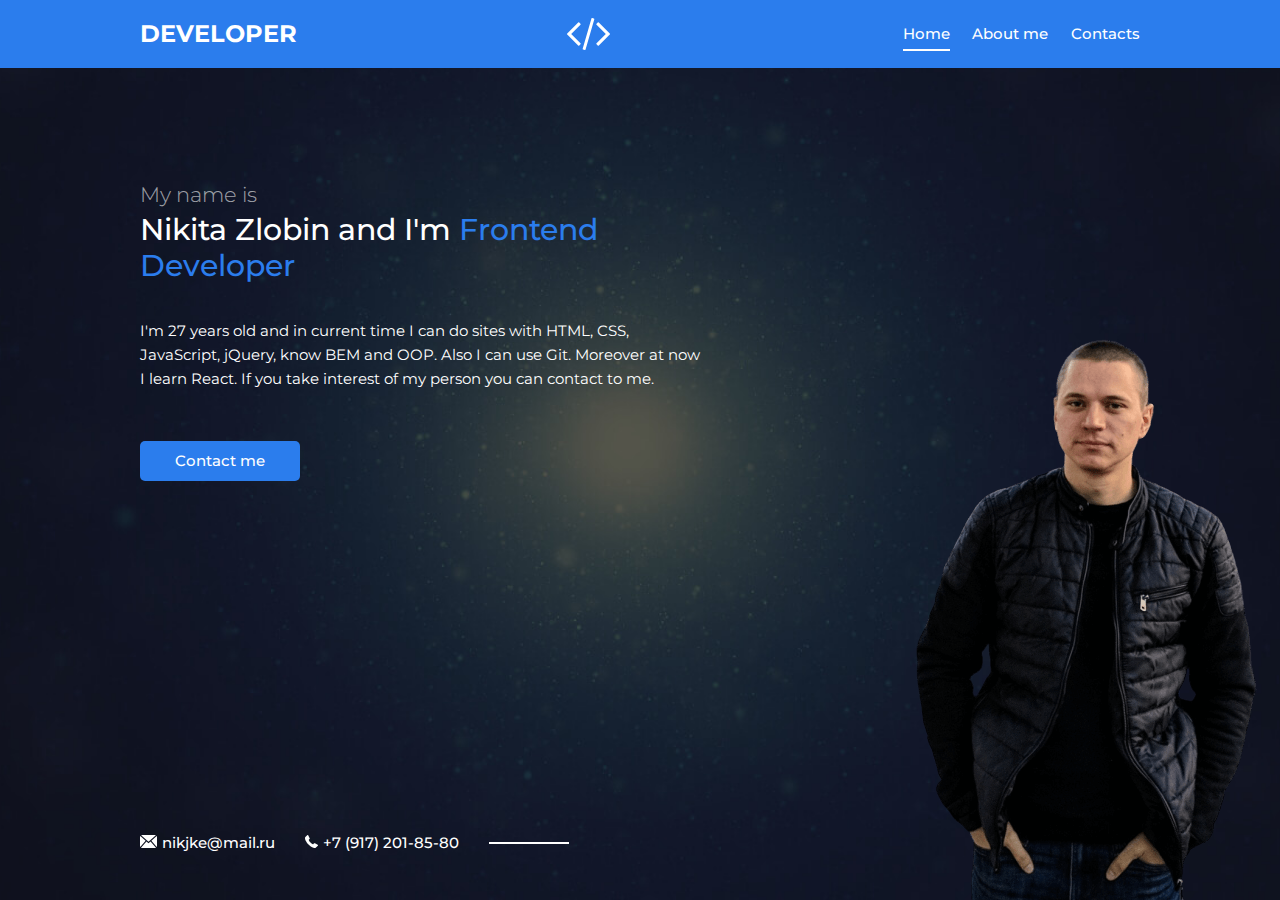
==== index.html @ 76308b19 "create site Portfolio" ====
<!DOCTYPE html>
<html lang="en">

<head>
    <meta charset="UTF-8">
    <meta name="viewport" content="width=device-width, initial-scale=1">
    <link href="https://fonts.googleapis.com/css2?family=Montserrat:wght@300;400;500;700&display=swap" rel="stylesheet">
    <link rel="stylesheet" href="css/style.css">
    <link rel="icon" type="image/png" href="img/favicon.png">

    <meta name="description" content="I'm beginner frontend developer.">
    <meta name="keywords" content="develop, sites, site, frontend">
    <title>Personal Folio</title>
</head>

<body>
    <div class="page">

        <!-- Header -->
        <header class="header">
            <div class="container">
                <div class="header__inner">
                    <div class="header__brand">Developer</div>
                    <div class="header__logo"><img src="img/code.svg" alt=""></div>
                    <nav class="header__nav">
                        <a href="index.html" class="header__link header__link_active">Home</a>
                        <a href="about.html" class="header__link">About me</a>
                        <a href="contacts.html" class="header__link">Contacts</a>
                    </nav>
                </div>
            </div><!-- /.container -->
        </header>

        <!-- Main -->
        <div class="container">
            <main class="content">
                <div class="content__header">
                    <h2 class="subtitle">My name is</h2>
                    <h1 class="title">Nikita Zlobin and I'm <span>Frontend Developer</span></h1>
                </div>

                <div class="text">
                    <p>
                        I'm 27 years old and in current time I can do sites with HTML, CSS, JavaScript, jQuery, know BEM and OOP. Also I can use Git. 
                        Moreover at now I learn React. If you take interest of my person you can contact to me.
                    </p>
                </div>
                <a href="contacts.html" class="btn">Contact me</a>
            </main>
        </div>

        <!-- Footer -->
        <footer class="footer">
            <div class="container">
                <div class="contacts">
                    <a class="contacts__link" href="mailto:nikjke@mail.ru">
                        <img class="contacts__icon" src="img/mail.svg" alt="">nikjke@mail.ru</a>
                    <a class="contacts__link" href="tel:+79995391410">
                        <img class="contacts__icon" src="img/tel.svg" alt="">+7 (917) 201-85-80</a>
                </div>
            </div>
        </footer>

        <img class="author" src="img/me.png" alt="">

    </div> <!-- /.page -->

</body>

</html>
---- css/style.css ----
html {
    font-size: 15px;
}

body {
    margin: 0;
    font-family: 'Montserrat', sans-serif;
    font-size: 1rem;
    line-height: 1.6;
}

*,
*:before,
*:after {
    box-sizing: border-box;
}

h1, h2, h3, h4, h5, h6 {
    margin: 0;
}

p {
    margin: 0 0 10px;
}

.container {
    width: 100%;
    max-width: 1030px;
    margin: 0 auto;
    padding: 0 1rem;
}


/* Page */

.page {
    width: 100%;
    height: 100vh;
    min-height: 770px;
    position: relative;

    background: #000 url("../img/bg.jpg") center no-repeat;
    background-size: cover;

    overflow: hidden;
}


/* Header */ 

.header {
    margin-bottom: 110px;
    padding: 1rem 0;

    background: #2B7DED;
}

.header__inner {
    display: flex;
    justify-content: space-between;
    align-items: center;
}

.header__brand {
    font-size: 1.6rem;
    color: #fff;
    text-transform: uppercase;
    font-weight: 700;
}

.header__logo img {
    display: block;
}

.header__nav {
    display: flex;
}

.header__link {
    margin-left: 1.5rem;

    color: #fff;
    font-size: 1rem;
    font-weight: 500;
    text-decoration: none;

    transition: color .2s linear;
}

.header__link:hover {
    color: #b2e3fd;
}

.header__link_active {
    position: relative;
}

.header__link_active:after {
    content: "";
    width: 100%;
    height: 2px;

    background-color: #fff;

    position: absolute;
    left: 0;
    bottom: -5px;
}


/* Content */

.content {
    height: 100%;
    width: 100%;
    max-width: 565px;
}

.content__header {
    margin-bottom: 35px;
}

.subtitle {
    font-size: 1.4rem;
    color: rgba(255, 255, 255, .6);
    font-weight: 300;
}

.title {
    margin-bottom: 10px;

    font-size: 2rem;
    color: #fff;
    font-weight: 500;
    line-height: 1.2;
}

.title span {
    color: #2B7DED;
}

.text {
    margin-bottom: 50px;

    font-size: 1rem;
    color: #fff;
}


/* Btn */

.btn {
    display: inline-block;
    padding: 12px 35px;

    font-size: 1rem;
    font-family: inherit;
    line-height: 1.1;
    color: #fff;
    font-weight: 500;
    text-decoration: none;

    cursor: pointer;
    background-color: #2B7DED;
    border-radius: 5px;
    border: 0;

    transition: background .2s linear;
}

.btn:hover {
    background-color: #1461cb;
}

.btn_full {
    display: block;
    width: 100%;
}


/* Author */

.author {
    position: absolute;

    bottom: -130px;
    right: 20px;
}


/* Footer */

.footer {
    width: 100%;

    position: absolute;
    bottom: 45px;
    left: 0;
}


/* Contacts */

.contacts {
    display: flex;
    align-items: center;
}

.contacts__link {
    margin-right: 2rem;

    font-size: 1rem;
    color: #fff;
    text-decoration: none;
    font-weight: 500;    
}

.contacts__link:last-child {
    margin-right: 0;
    position: relative;
}

.contacts__link:last-child:after {
    content: "";
    display: block;
    width: 80px;
    height: 2px;
    margin-left: 2rem;

    background-color: #fff;
    pointer-events: none;

    position: absolute;
    top: 11px;
    left: 100%;
}

.contacts__link:hover {
    text-decoration: underline;
}

.contacts__icon {
    margin-right: 5px;
}


/* Form */

.form {
    width: 100%;
    max-width: 280px;
}

.form__group {
    margin-bottom: 20px;
}

.input,
.textarea {
    display: block;
    width: 100%;
    padding: 12px 18px;

    font-family: inherit;
    font-size: 1rem;
    color: #fff;

    background-color: rgba(255, 255, 255, 0.1);
    border: 0;
    border-radius: 5px;
}

.textarea {
    height: 100px;
    resize: none;
}

.input::placeholder,
.textarea::placeholder {
    color: #fff;
}


/* Media */

@media (max-width: 1000px) {
    .author {
        top: 230px;
        right: -100px;
    }
}

@media (max-width: 767px) {
    .page {
        min-height: 100vh;
        height: auto;
        padding-bottom: 2rem;
    }

    .header {
        margin-bottom: 50px;
    }

    .header__logo {
        display: none;
    }

    .header__brand {
        font-size: 1.2rem;
    }

    .content {
        max-width: none;
        margin-bottom: 50px;
        text-align: center;
    }

    .form {
        margin: 0 auto;
    }

    .footer {
        position: static;
    }

    .contacts {
        flex-direction: column;
    }

    .contacts__link {
        margin-right: 0;
        margin-bottom: 0.5rem;  
    }

    .contacts__link:last-child {
        margin-bottom: 0;  
    }

    .contacts__link:last-child:after {
        display: none;
    }

    .author {
        display: none;
    }
}

@media (max-width: 565px) {
    .header__inner {
        flex-direction: column;
    }

    .header__brand {
        margin-bottom: 1rem;
    }
}

@media (max-width: 320px) {
    .subtitle {
        font-size: 1.2em;
    }
    
    .title {
        font-size: 1.6rem;
    }
}
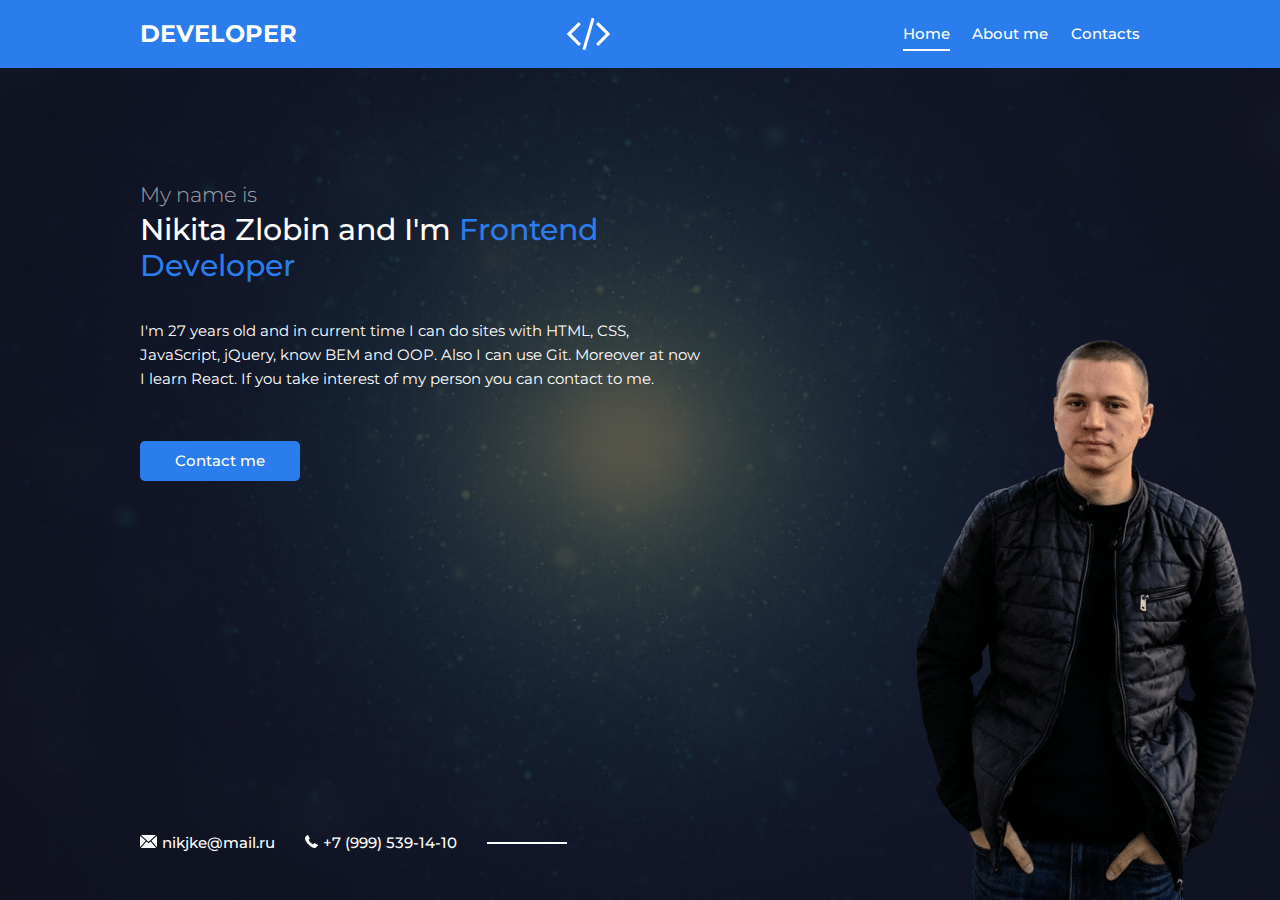
==== commit c47f1da2: "rewrite paragraph" ====
--- a/index.html
+++ b/index.html
@@ -8,7 +8,7 @@
     <link rel="stylesheet" href="css/style.css">
     <link rel="icon" type="image/png" href="img/favicon.png">
 
-    <meta name="description" content="I'm beginner frontend developer.">
+    <meta name="description" content="Beginner frontend developer.">
     <meta name="keywords" content="develop, sites, site, frontend">
     <title>Personal Folio</title>
 </head>
@@ -56,7 +56,7 @@
                     <a class="contacts__link" href="mailto:nikjke@mail.ru">
                         <img class="contacts__icon" src="img/mail.svg" alt="">nikjke@mail.ru</a>
                     <a class="contacts__link" href="tel:+79995391410">
-                        <img class="contacts__icon" src="img/tel.svg" alt="">+7 (917) 201-85-80</a>
+                        <img class="contacts__icon" src="img/tel.svg" alt="">+7 (999) 539-14-10</a>
                 </div>
             </div>
         </footer>
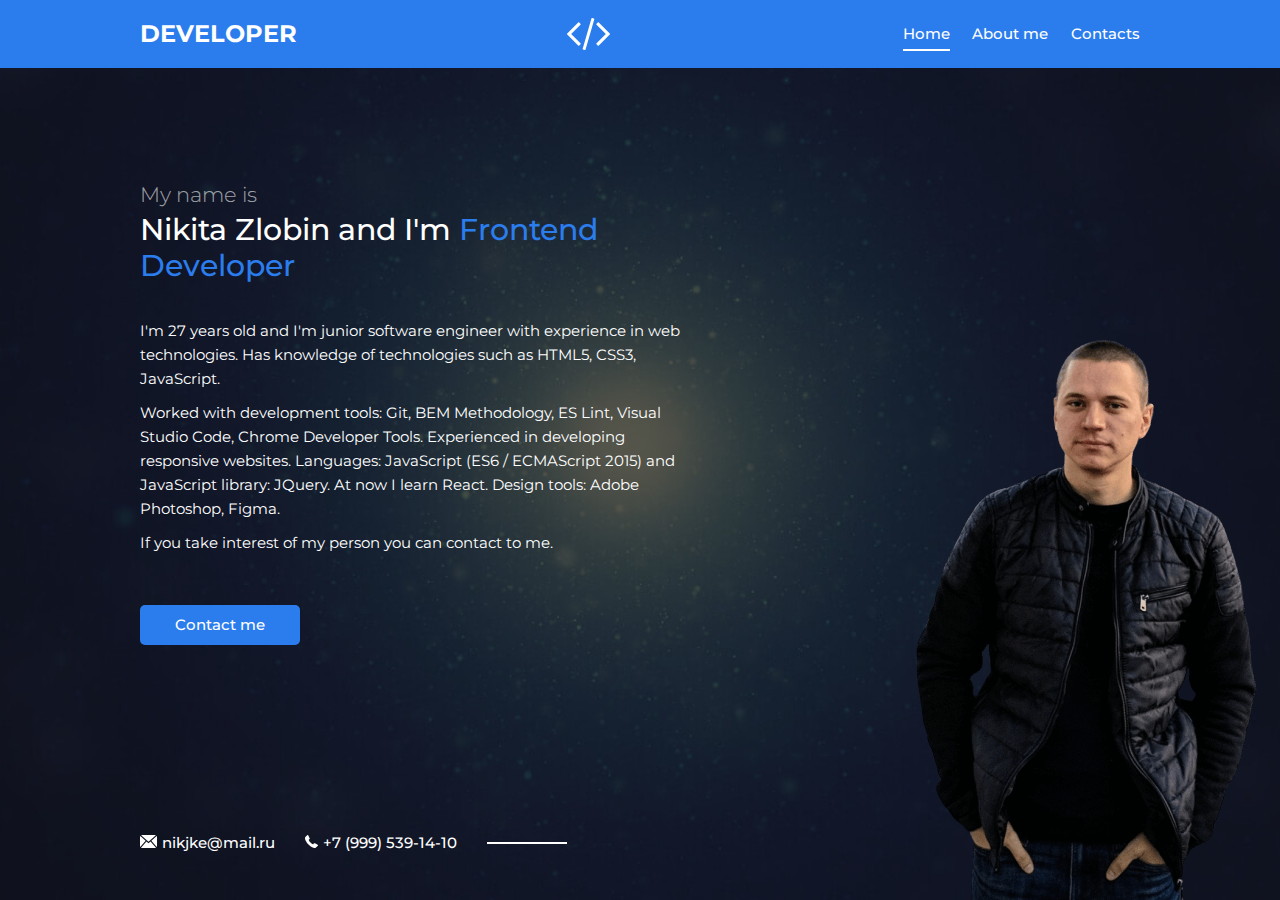
==== commit c786fbf5: "add new information" ====
--- a/index.html
+++ b/index.html
@@ -41,9 +41,14 @@
 
                 <div class="text">
                     <p>
-                        I'm 27 years old and in current time I can do sites with HTML, CSS, JavaScript, jQuery, know BEM and OOP. Also I can use Git. 
-                        Moreover at now I learn React. If you take interest of my person you can contact to me.
+                        I'm 27 years old and I'm junior software engineer with experience in web technologies. Has knowledge of technologies such as HTML5, CSS3, JavaScript. 
                     </p>
+                    <p>
+                        Worked with development tools: Git, BEM Methodology, ES Lint, Visual Studio Code, Chrome Developer Tools. 
+                        Experienced in developing responsive websites. Languages: JavaScript (ES6 / ECMAScript 2015) and JavaScript library: JQuery.
+                        At now I learn React. Design tools: Adobe Photoshop, Figma. 
+                    </p>
+                    <p>If you take interest of my person you can contact to me.</p>
                 </div>
                 <a href="contacts.html" class="btn">Contact me</a>
             </main>
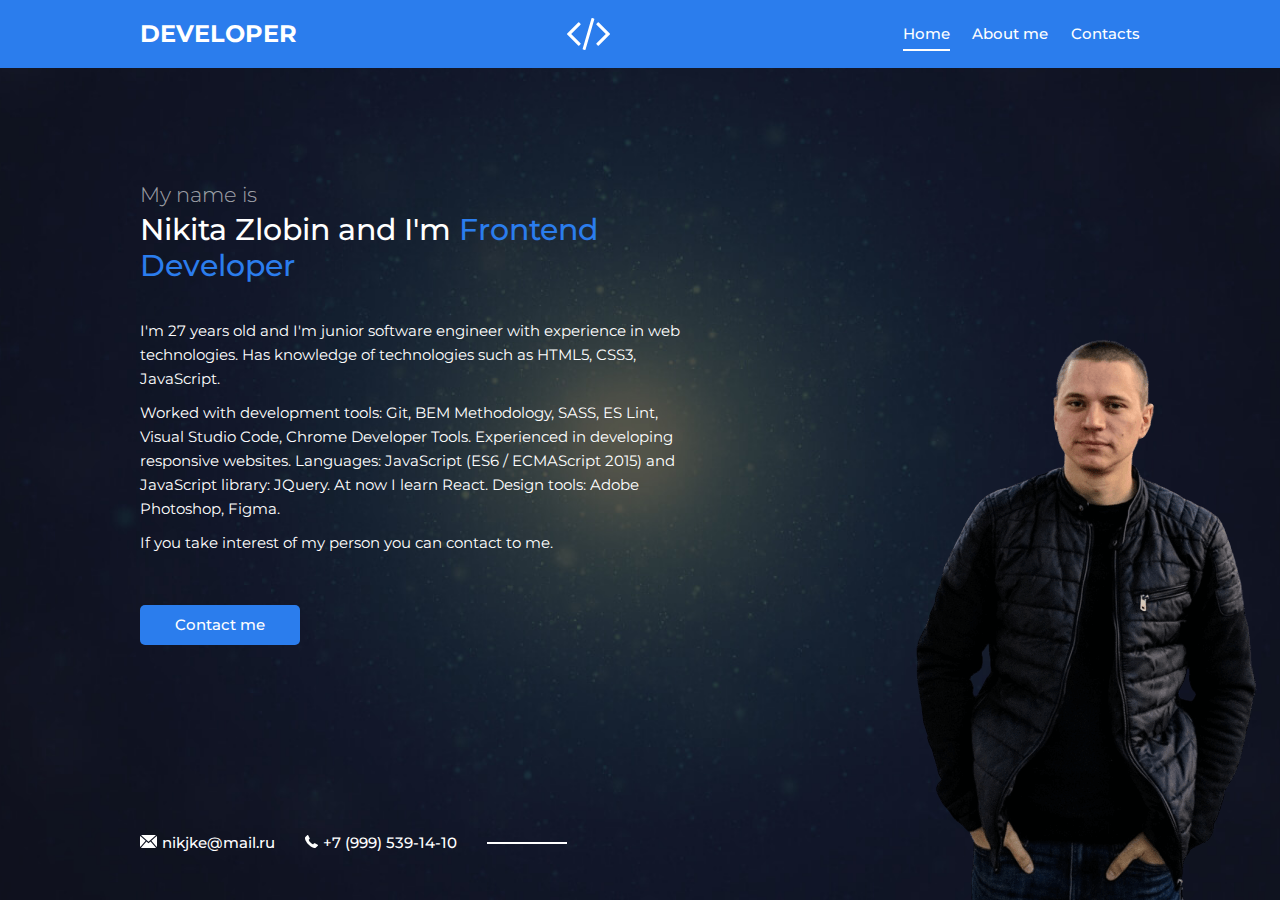
==== commit 12b03c2e: "add new tool" ====
--- a/index.html
+++ b/index.html
@@ -44,7 +44,7 @@
                         I'm 27 years old and I'm junior software engineer with experience in web technologies. Has knowledge of technologies such as HTML5, CSS3, JavaScript. 
                     </p>
                     <p>
-                        Worked with development tools: Git, BEM Methodology, ES Lint, Visual Studio Code, Chrome Developer Tools. 
+                        Worked with development tools: Git, BEM Methodology, SASS, ES Lint, Visual Studio Code, Chrome Developer Tools. 
                         Experienced in developing responsive websites. Languages: JavaScript (ES6 / ECMAScript 2015) and JavaScript library: JQuery.
                         At now I learn React. Design tools: Adobe Photoshop, Figma. 
                     </p>
